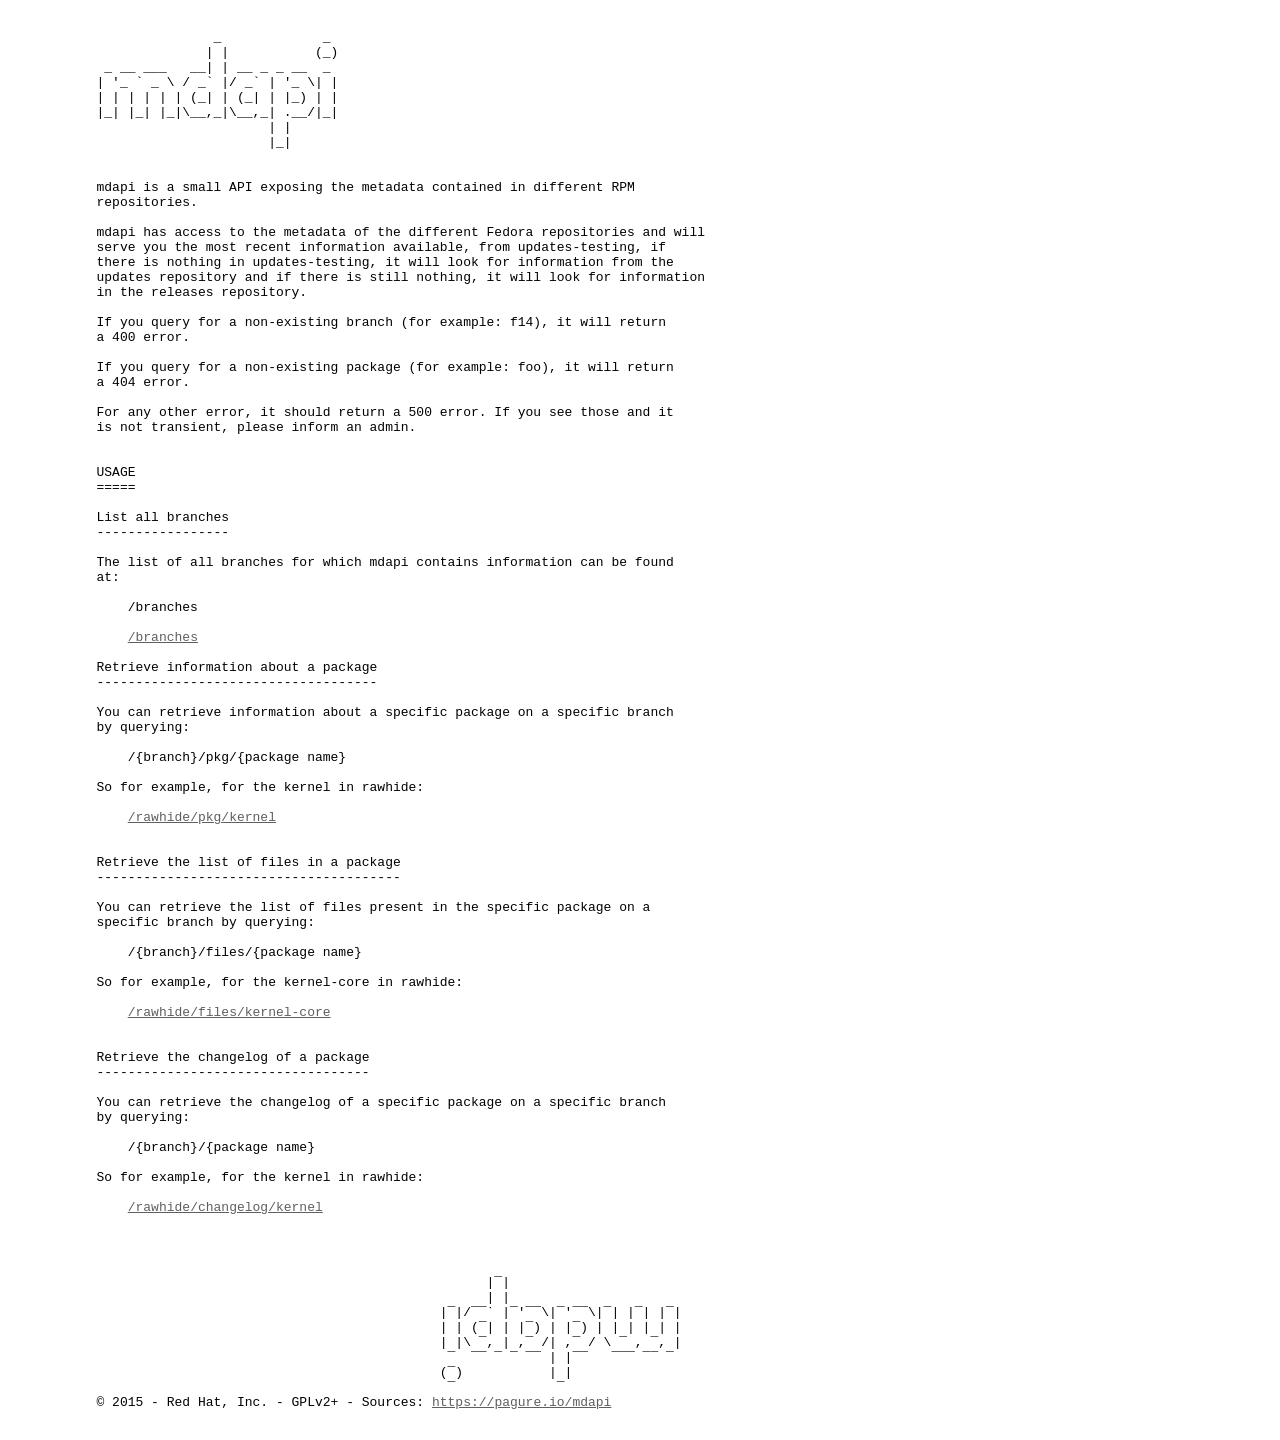
==== mdapi/index.html @ 512ce155 "Use kernel-core instead of kernel as an example for the files endpoint" ====
<!DOCTYPE html>
<html lang='en'>
<head>
    <meta charset="utf-8" />
    <link rel="shortcut icon" type="image/vnd.microsoft.icon"
        href="//fedoraproject.org/static/images/favicon.ico"/>
    <title>mdapi</title>
    <style>
html {
    min-width: 800px;
}


body {
    padding-left: 1em;
    margin:auto;
    min-width: 750px;
    max-width:1100px;
    white-space: pre;
    font-family: monospace;
    display: block;
}

a:hover, a:link, a:visited, a:active {
    color: #5f5f5f;
}
</style>
</head>
<body>

               _             _
              | |           (_)
 _ __ ___   __| | __ _ _ __  _
| '_ ` _ \ / _` |/ _` | '_ \| |
| | | | | | (_| | (_| | |_) | |
|_| |_| |_|\__,_|\__,_| .__/|_|
                      | |
                      |_|


mdapi is a small API exposing the metadata contained in different RPM
repositories.

mdapi has access to the metadata of the different Fedora repositories and will
serve you the most recent information available, from updates-testing, if
there is nothing in updates-testing, it will look for information from the
updates repository and if there is still nothing, it will look for information
in the releases repository.

If you query for a non-existing branch (for example: f14), it will return
a 400 error.

If you query for a non-existing package (for example: foo), it will return
a 404 error.

For any other error, it should return a 500 error. If you see those and it
is not transient, please inform an admin.


USAGE
=====

List all branches
-----------------

The list of all branches for which mdapi contains information can be found
at:

    /branches

    <a href="branches">/branches</a>

Retrieve information about a package
------------------------------------

You can retrieve information about a specific package on a specific branch
by querying:

    /{branch}/pkg/{package name}

So for example, for the kernel in rawhide:

    <a href="rawhide/pkg/kernel">/rawhide/pkg/kernel</a>


Retrieve the list of files in a package
---------------------------------------

You can retrieve the list of files present in the specific package on a
specific branch by querying:

    /{branch}/files/{package name}

So for example, for the kernel-core in rawhide:

    <a href="rawhide/files/kernel-core">/rawhide/files/kernel-core</a>


Retrieve the changelog of a package
-----------------------------------

You can retrieve the changelog of a specific package on a specific branch
by querying:

    /{branch}/{package name}

So for example, for the kernel in rawhide:

    <a href="rawhide/changelog/kernel">/rawhide/changelog/kernel</a>




                                                  |‾|
                                                  | |
                                            |‾|/‾‾˙ |‾'‾‾\|‾'‾‾\|‾| |‾| |‾|
                                            | | (‾| | |‾) | |‾) | | | | | |
                                            | |\ ‾, | ,‾ /| ,‾ / \ ‾ , ‾, |
                                             ‾  ‾‾ ‾ ‾ ‾‾ | |‾‾   ‾‾‾ ‾‾ ‾
                                            (‾)           | |
                                             ‾             ‾
© 2015 - Red Hat, Inc. - GPLv2+ - Sources: <a href="https://pagure.io/mdapi">https://pagure.io/mdapi</a>
</body>
</html>
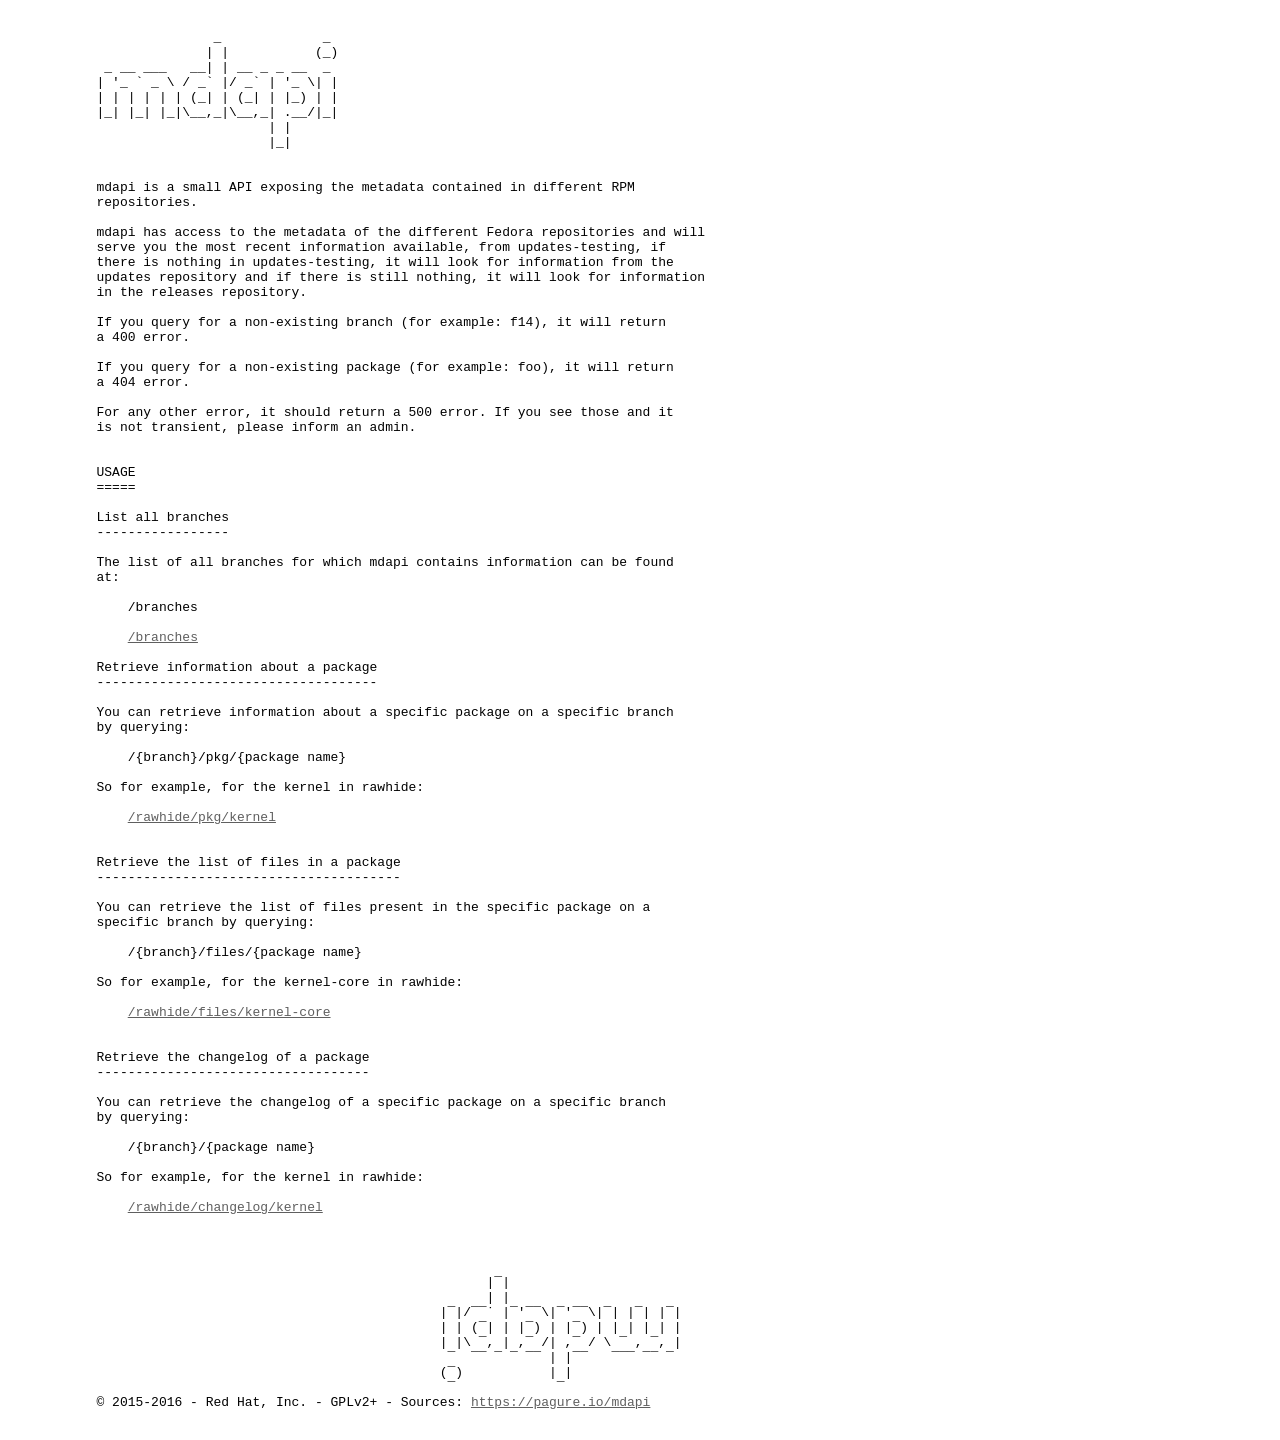
==== commit 8e9341aa: "mdapi has been touched in 2016, adjusting copyright year" ====
--- a/mdapi/index.html
+++ b/mdapi/index.html
@@ -68,7 +68,7 @@
 
     /branches
 
-    <a href="branches">/branches</a>
+    <a href="$PREFIX/branches">/branches</a>
 
 Retrieve information about a package
 ------------------------------------
@@ -80,7 +80,7 @@
 
 So for example, for the kernel in rawhide:
 
-    <a href="rawhide/pkg/kernel">/rawhide/pkg/kernel</a>
+    <a href="$PREFIX/rawhide/pkg/kernel">/rawhide/pkg/kernel</a>
 
 
 Retrieve the list of files in a package
@@ -93,7 +93,7 @@
 
 So for example, for the kernel-core in rawhide:
 
-    <a href="rawhide/files/kernel-core">/rawhide/files/kernel-core</a>
+    <a href="$PREFIX/rawhide/files/kernel-core">/rawhide/files/kernel-core</a>
 
 
 Retrieve the changelog of a package
@@ -106,7 +106,7 @@
 
 So for example, for the kernel in rawhide:
 
-    <a href="rawhide/changelog/kernel">/rawhide/changelog/kernel</a>
+    <a href="$PREFIX/rawhide/changelog/kernel">/rawhide/changelog/kernel</a>
 
 
 
@@ -119,6 +119,6 @@
                                              ‾  ‾‾ ‾ ‾ ‾‾ | |‾‾   ‾‾‾ ‾‾ ‾
                                             (‾)           | |
                                              ‾             ‾
-© 2015 - Red Hat, Inc. - GPLv2+ - Sources: <a href="https://pagure.io/mdapi">https://pagure.io/mdapi</a>
+© 2015-2016 - Red Hat, Inc. - GPLv2+ - Sources: <a href="https://pagure.io/mdapi">https://pagure.io/mdapi</a>
 </body>
 </html>
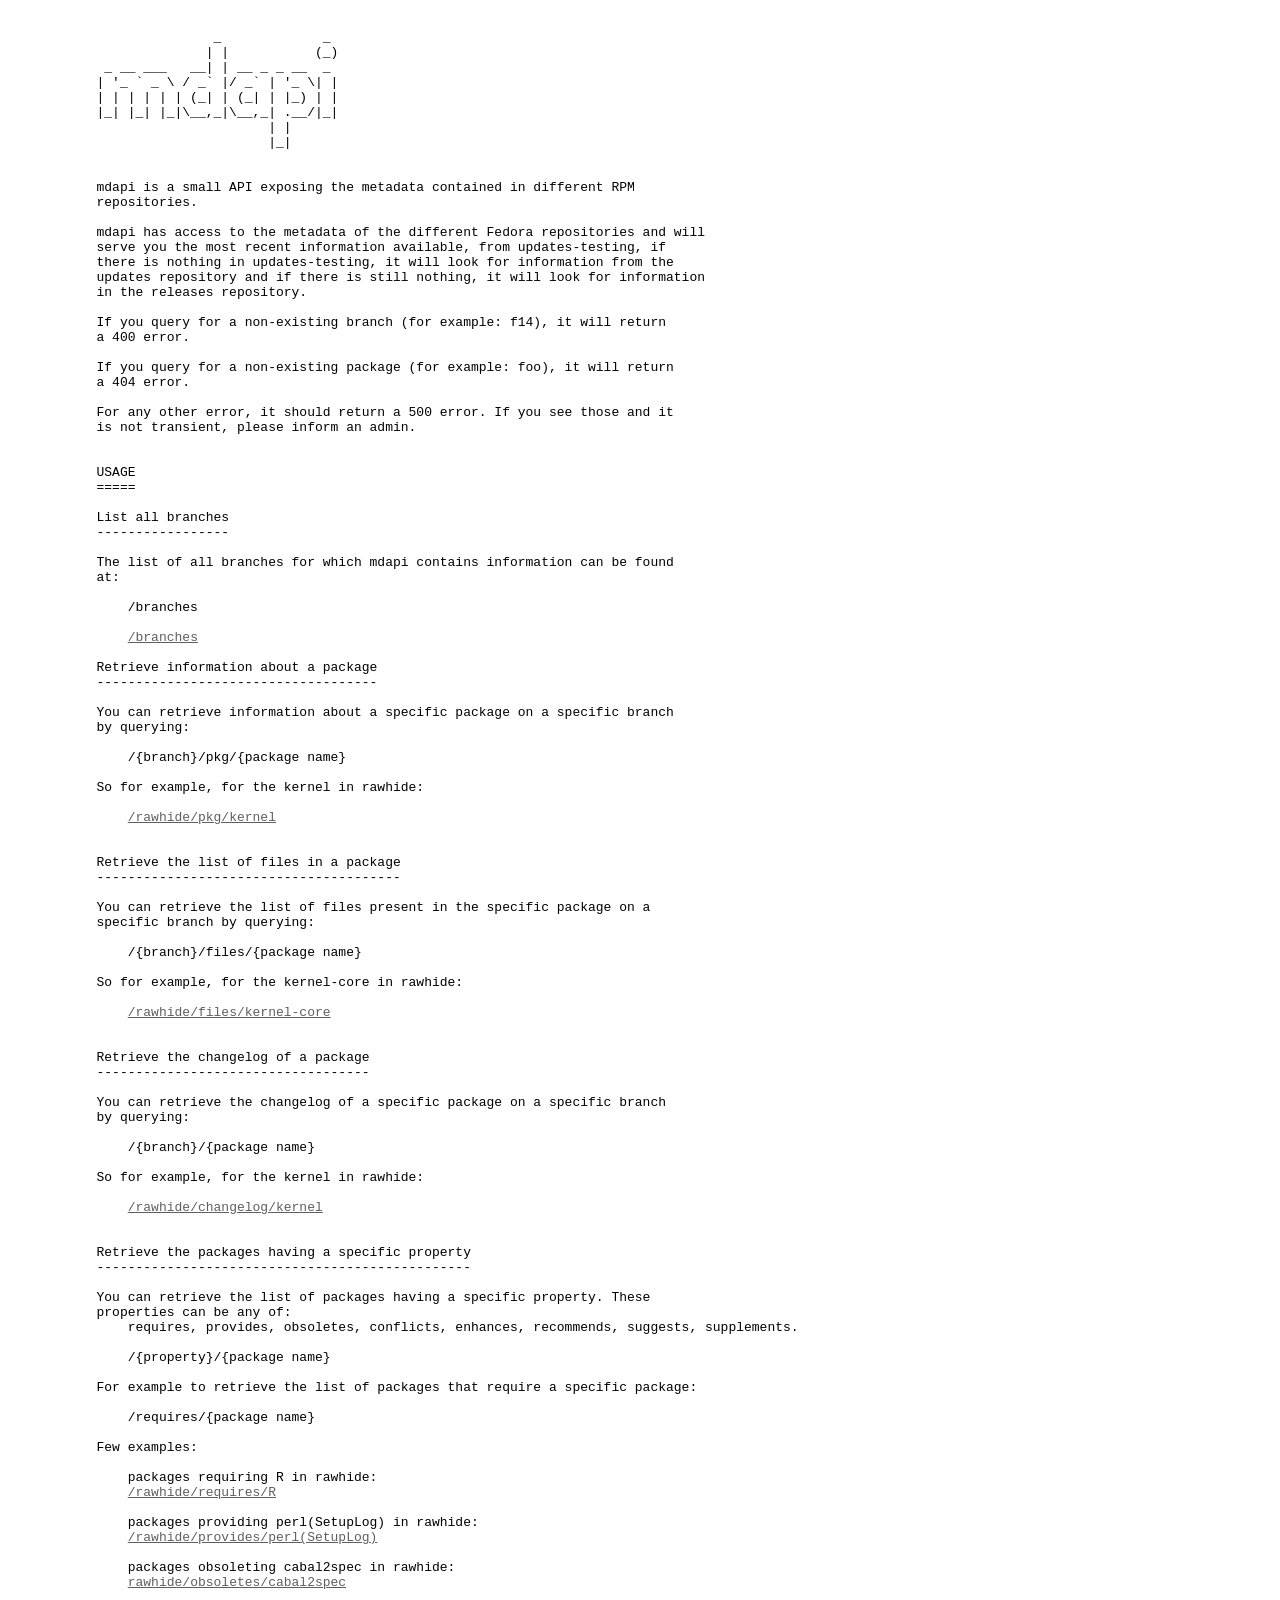
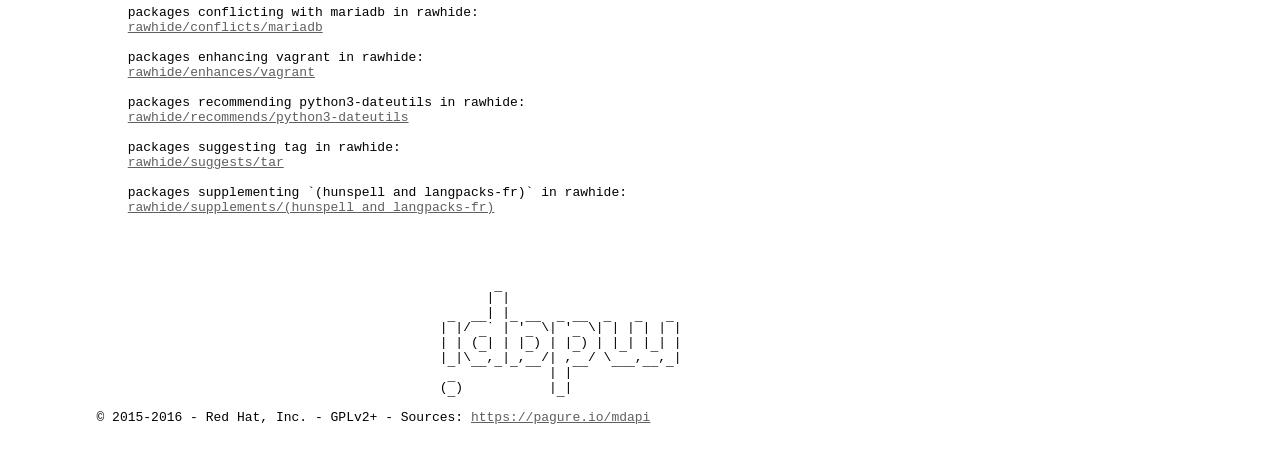
==== commit a83aafaa: "Adjust the documentation in the front page" ====
--- a/mdapi/index.html
+++ b/mdapi/index.html
@@ -109,6 +109,47 @@
     <a href="$PREFIX/rawhide/changelog/kernel">/rawhide/changelog/kernel</a>
 
 
+Retrieve the packages having a specific property
+------------------------------------------------
+
+You can retrieve the list of packages having a specific property. These
+properties can be any of:
+    requires, provides, obsoletes, conflicts, enhances, recommends, suggests, supplements.
+
+    /{property}/{package name}
+
+For example to retrieve the list of packages that require a specific package:
+
+    /requires/{package name}
+
+Few examples:
+
+    packages requiring R in rawhide:
+    <a href="$PREFIX/rawhide/requires/R">/rawhide/requires/R</a>
+
+    packages providing perl(SetupLog) in rawhide:
+    <a href="$PREFIX/rawhide/provides/perl(SetupLog)">/rawhide/provides/perl(SetupLog)</a>
+
+    packages obsoleting cabal2spec in rawhide:
+    <a href="$PREFIX/rawhide/obsoletes/cabal2spec">rawhide/obsoletes/cabal2spec</a>
+
+    packages conflicting with mariadb in rawhide:
+    <a href="$PREFIX/rawhide/conflicts/mariadb">rawhide/conflicts/mariadb</a>
+
+    packages enhancing vagrant in rawhide:
+    <a href="$PREFIX/rawhide/enhances/vagrant">rawhide/enhances/vagrant</a>
+
+    packages recommending python3-dateutils in rawhide:
+    <a href="$PREFIX/rawhide/recommends/python3-dateutils">rawhide/recommends/python3-dateutils</a>
+
+    packages suggesting tag in rawhide:
+    <a href="$PREFIX/rawhide/suggests/tar">rawhide/suggests/tar</a>
+
+    packages supplementing `(hunspell and langpacks-fr)` in rawhide:
+    <a href="$PREFIX/rawhide/supplements/(hunspell and langpacks-fr)">rawhide/supplements/(hunspell and langpacks-fr)</a>
+
+
+
 
 
                                                   |‾|
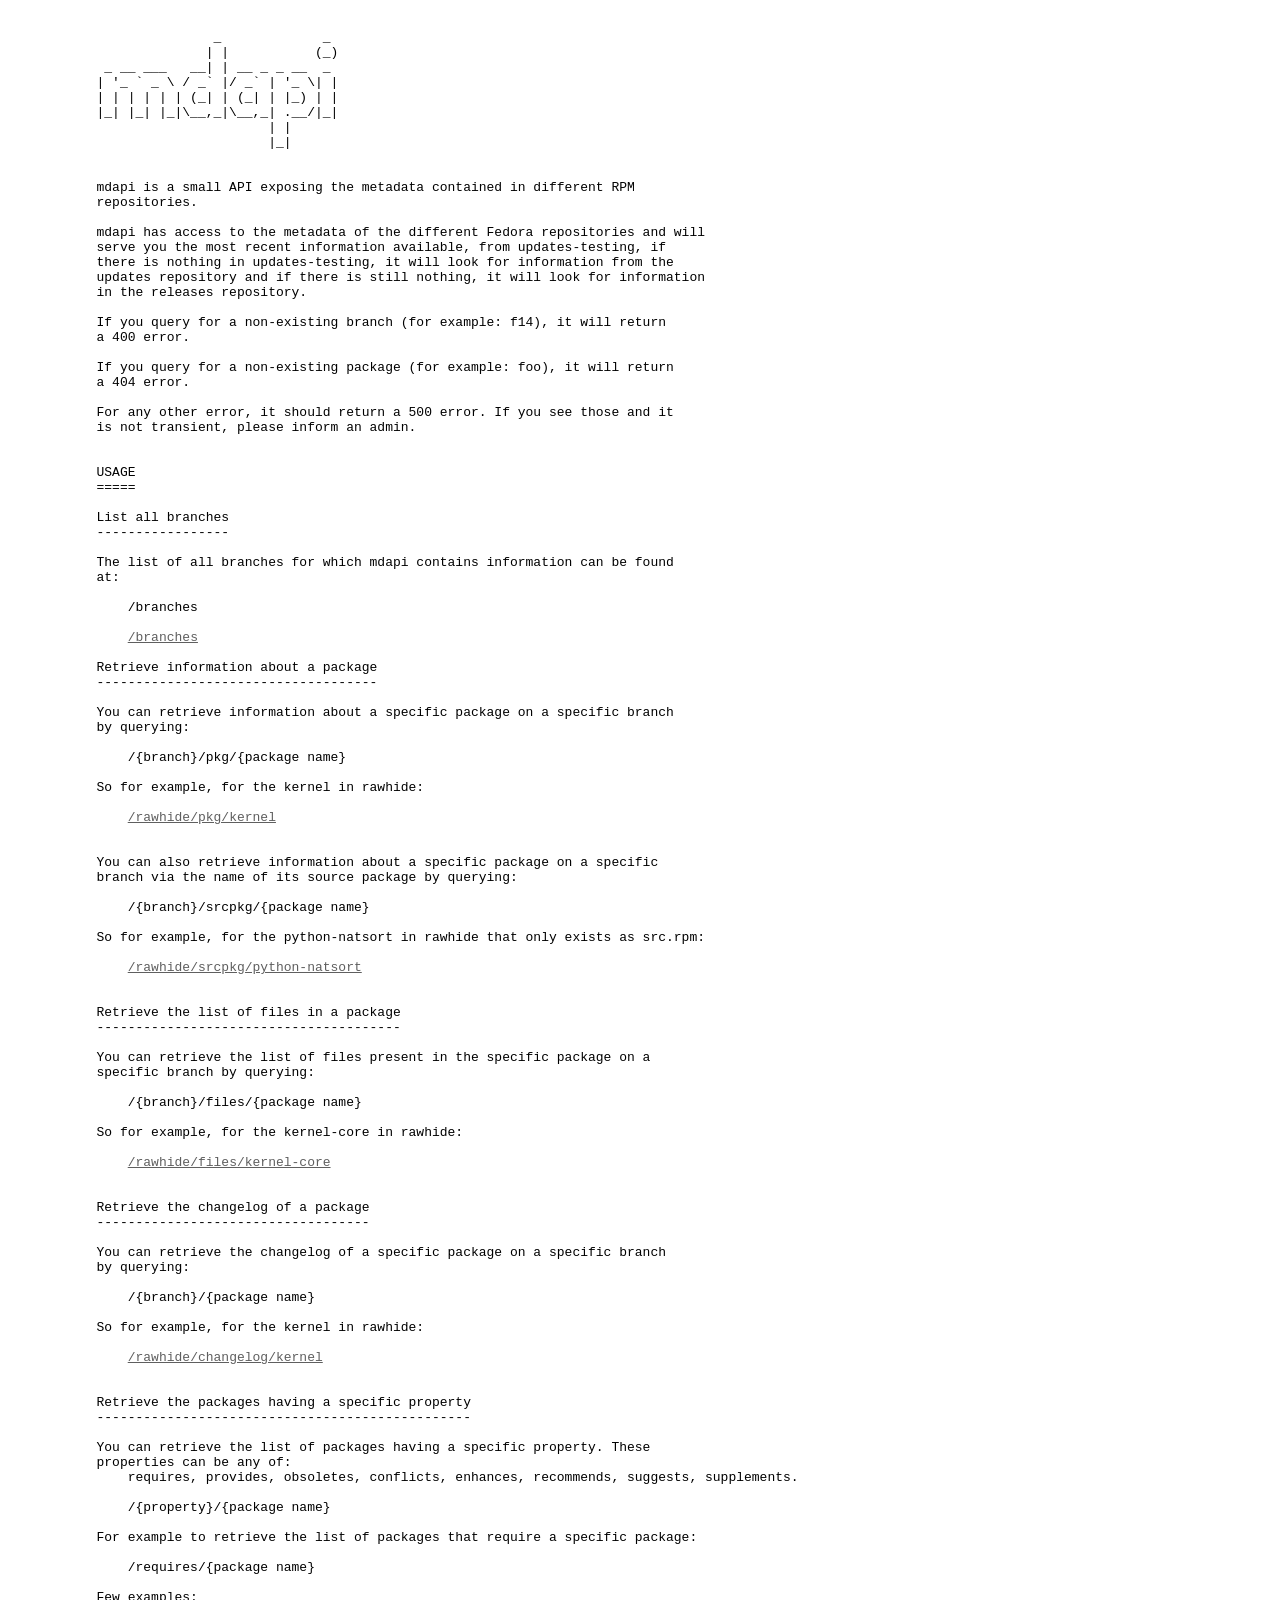
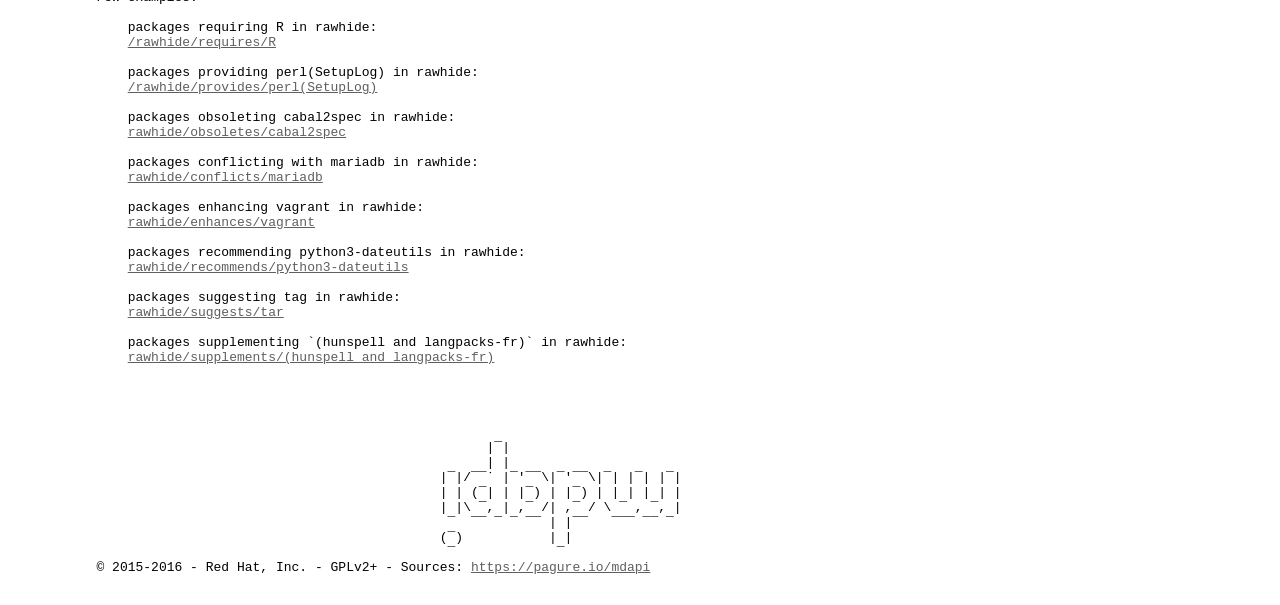
==== commit 374083b5: "Document the new API endpoint in the index" ====
--- a/mdapi/index.html
+++ b/mdapi/index.html
@@ -83,6 +83,16 @@
     <a href="$PREFIX/rawhide/pkg/kernel">/rawhide/pkg/kernel</a>
 
 
+You can also retrieve information about a specific package on a specific
+branch via the name of its source package by querying:
+
+    /{branch}/srcpkg/{package name}
+
+So for example, for the python-natsort in rawhide that only exists as src.rpm:
+
+    <a href="$PREFIX/rawhide/srcpkg/python-natsort">/rawhide/srcpkg/python-natsort</a>
+
+
 Retrieve the list of files in a package
 ---------------------------------------
 
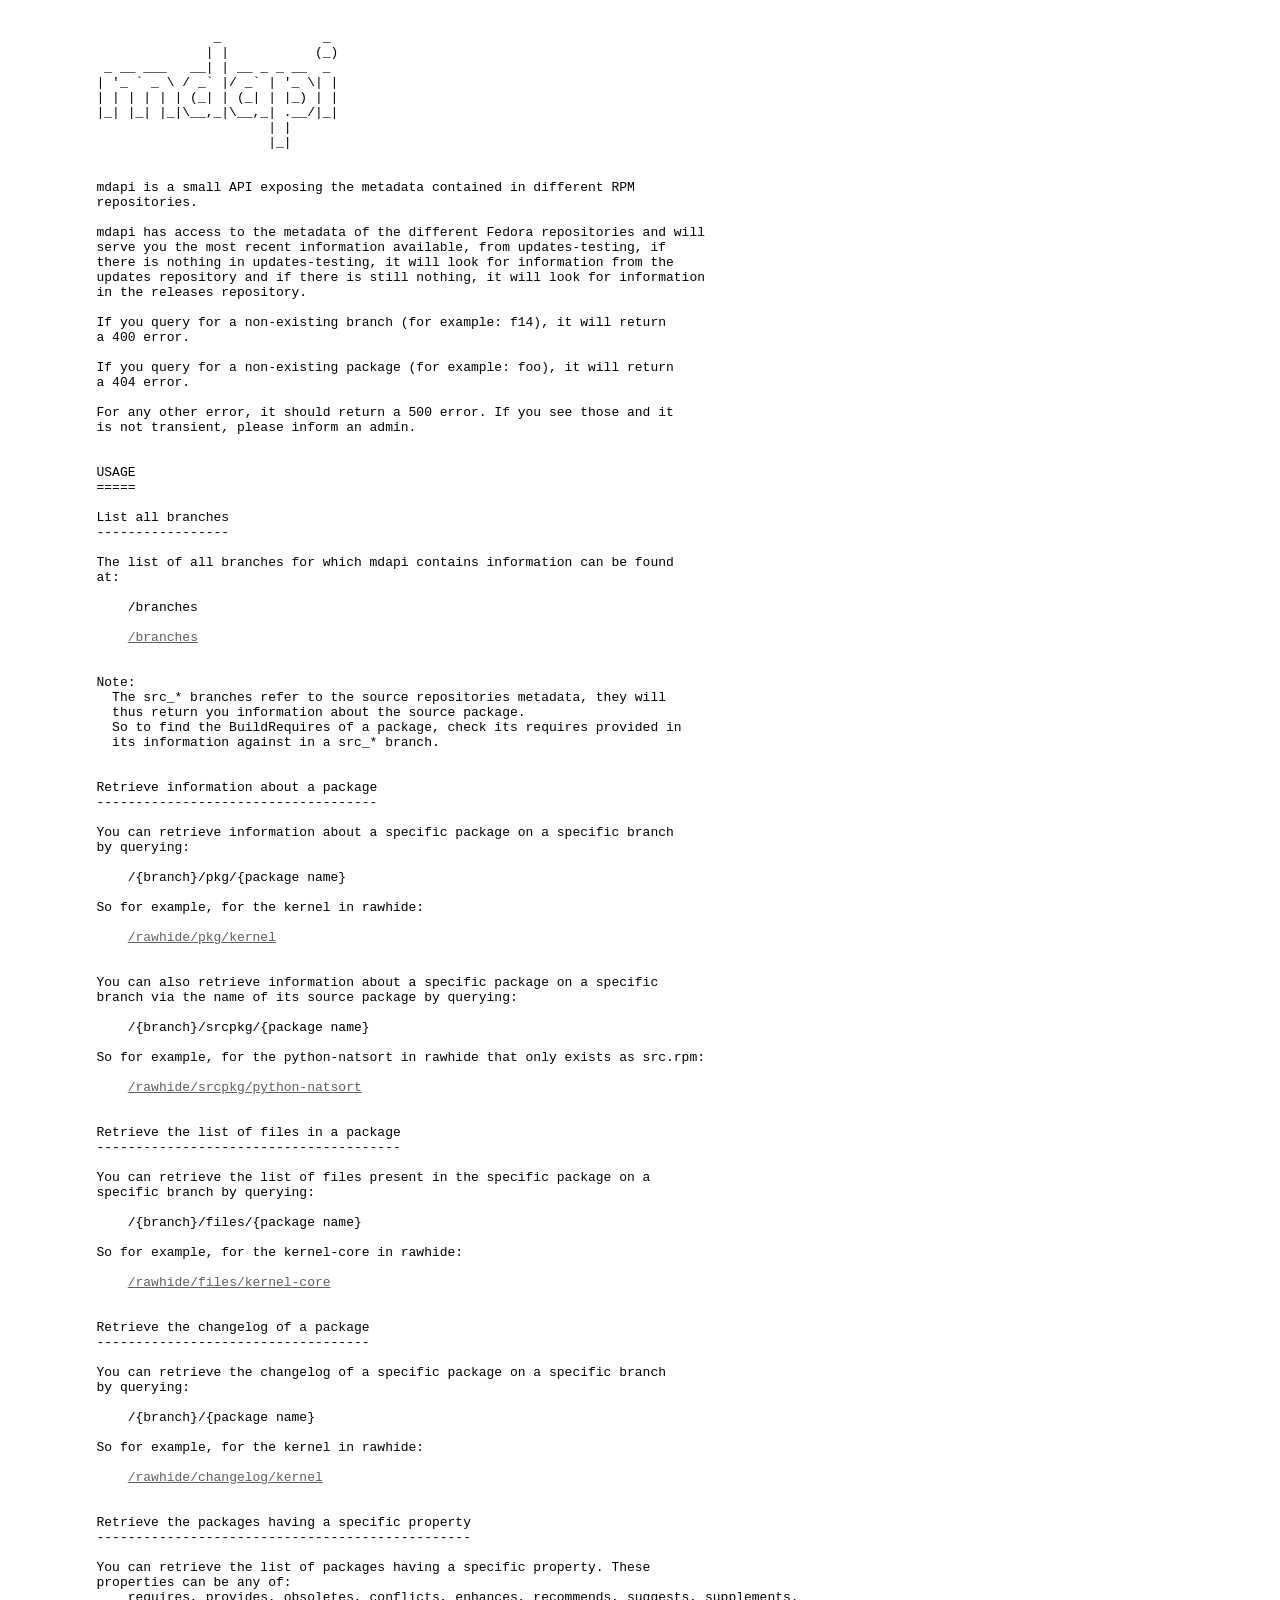
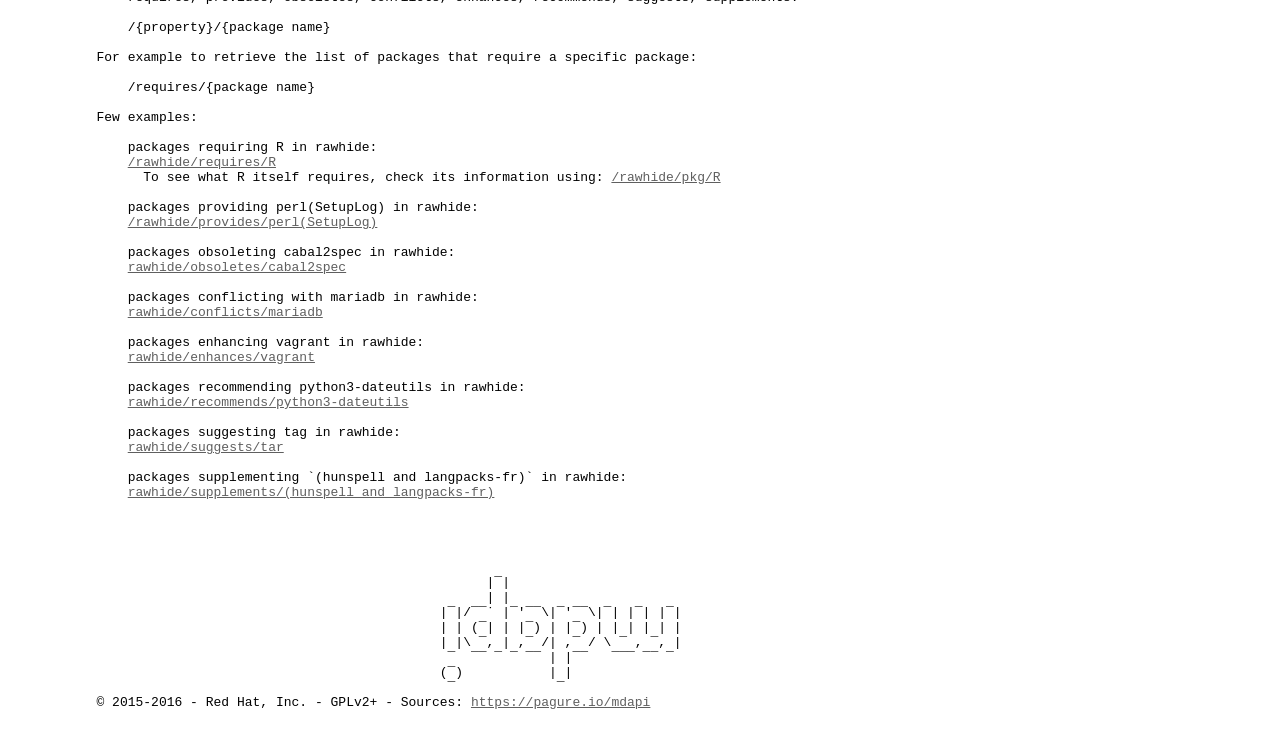
==== commit f00e1b9d: "Download the source repository metadata as src_<name> and expose them We only document them in the i" ====
--- a/mdapi/index.html
+++ b/mdapi/index.html
@@ -70,6 +70,14 @@
 
     <a href="$PREFIX/branches">/branches</a>
 
+
+Note:
+  The src_* branches refer to the source repositories metadata, they will
+  thus return you information about the source package.
+  So to find the BuildRequires of a package, check its requires provided in
+  its information against in a src_* branch.
+
+
 Retrieve information about a package
 ------------------------------------
 
@@ -136,6 +144,7 @@
 
     packages requiring R in rawhide:
     <a href="$PREFIX/rawhide/requires/R">/rawhide/requires/R</a>
+      To see what R itself requires, check its information using: <a href="$PREFIX/rawhide/pkg/R">/rawhide/pkg/R</a>
 
     packages providing perl(SetupLog) in rawhide:
     <a href="$PREFIX/rawhide/provides/perl(SetupLog)">/rawhide/provides/perl(SetupLog)</a>
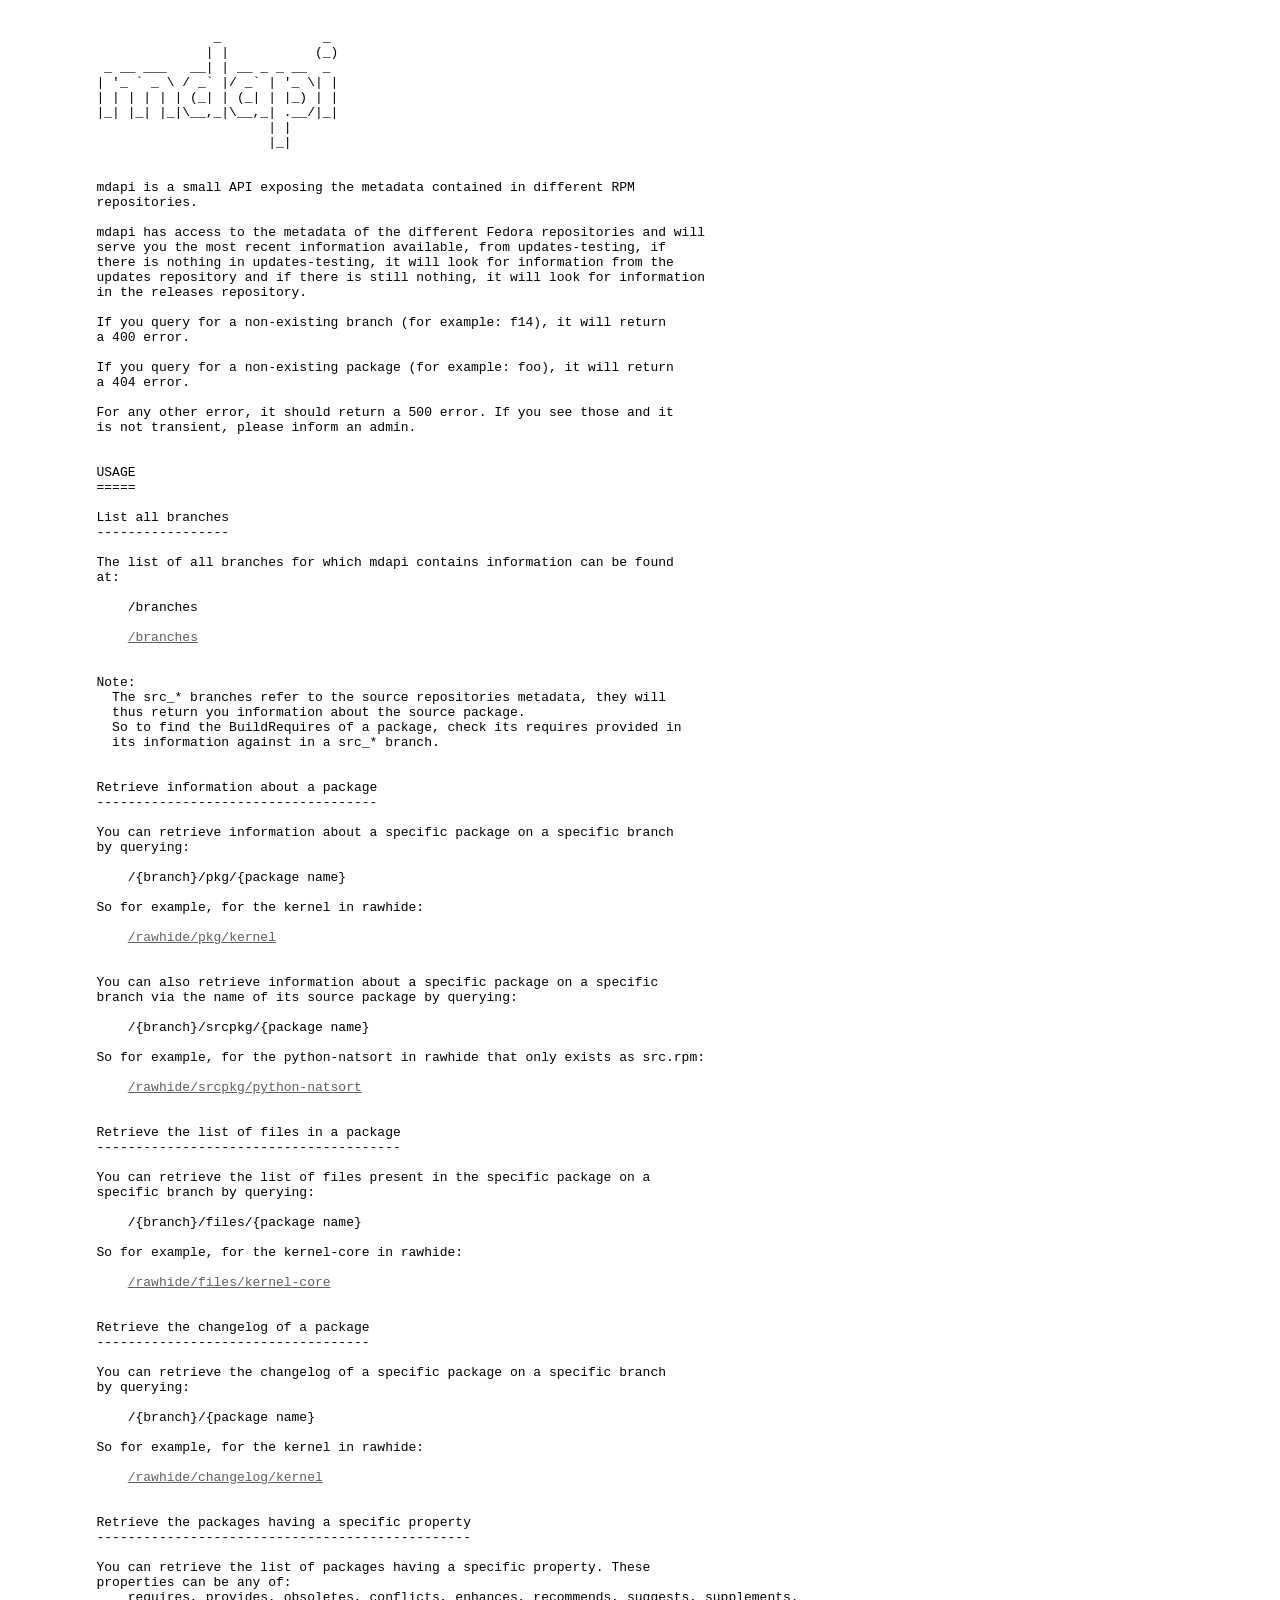
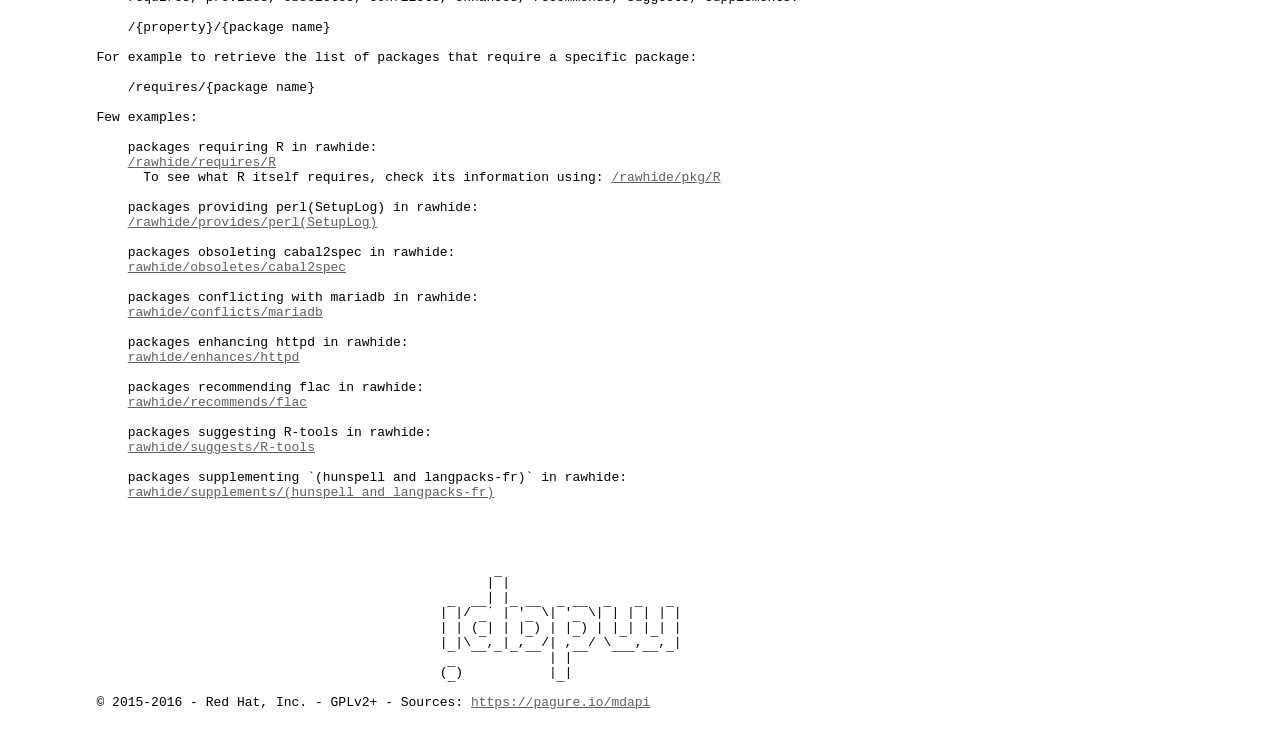
==== commit 99afefb8: "Fix the example to working ones in the front page Signed-off-by: Pierre-Yves Chibon <pingou@pingoure" ====
--- a/mdapi/index.html
+++ b/mdapi/index.html
@@ -155,14 +155,14 @@
     packages conflicting with mariadb in rawhide:
     <a href="$PREFIX/rawhide/conflicts/mariadb">rawhide/conflicts/mariadb</a>
 
-    packages enhancing vagrant in rawhide:
-    <a href="$PREFIX/rawhide/enhances/vagrant">rawhide/enhances/vagrant</a>
+    packages enhancing httpd in rawhide:
+    <a href="$PREFIX/rawhide/enhances/httpd">rawhide/enhances/httpd</a>
 
-    packages recommending python3-dateutils in rawhide:
-    <a href="$PREFIX/rawhide/recommends/python3-dateutils">rawhide/recommends/python3-dateutils</a>
+    packages recommending flac in rawhide:
+    <a href="$PREFIX/rawhide/recommends/flac">rawhide/recommends/flac</a>
 
-    packages suggesting tag in rawhide:
-    <a href="$PREFIX/rawhide/suggests/tar">rawhide/suggests/tar</a>
+    packages suggesting R-tools in rawhide:
+    <a href="$PREFIX/rawhide/suggests/R-tools">rawhide/suggests/R-tools</a>
 
     packages supplementing `(hunspell and langpacks-fr)` in rawhide:
     <a href="$PREFIX/rawhide/supplements/(hunspell and langpacks-fr)">rawhide/supplements/(hunspell and langpacks-fr)</a>
